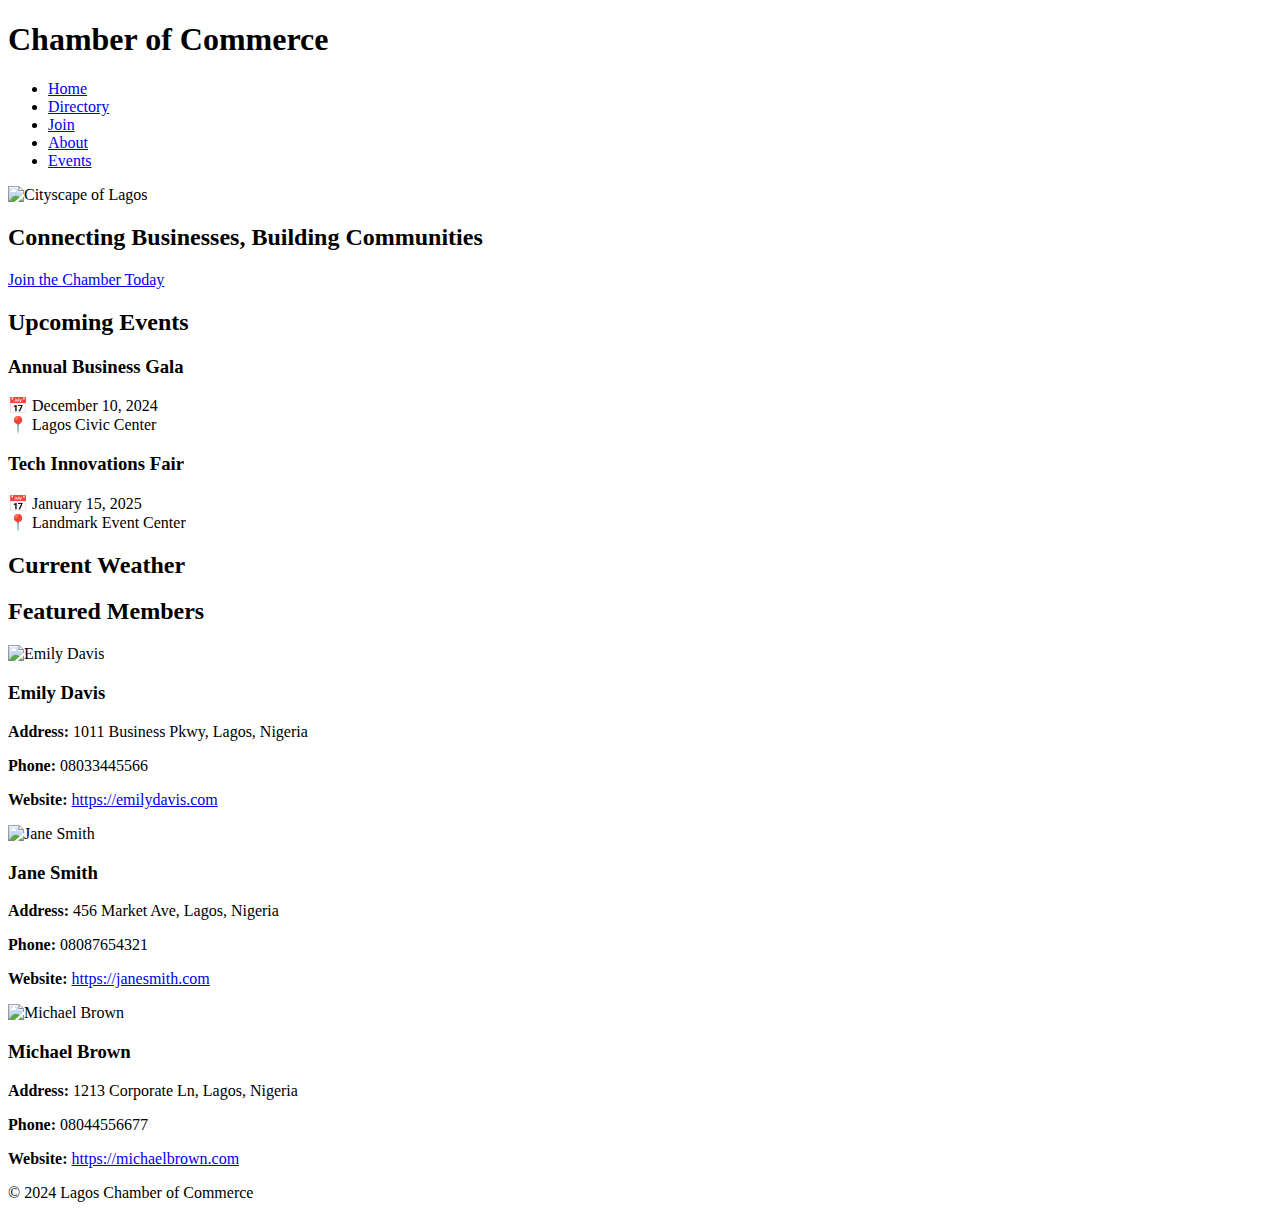
==== chamber/index.html @ 7c3137f1 "HHHVFFF" ====
<!DOCTYPE html>
<html lang="en-US">
<head>
    <meta charset="UTF-8">
    <meta name="viewport" content="width=device-width, initial-scale=1.0">
    <title>Chamber of Commerce - Home</title>

    <!-- SEO Meta Tags -->
    <meta name="description" content="Discover opportunities, events, and top businesses in Lagos, Nigeria. Join the Chamber of Commerce today!">
    <meta name="author" content="Oluwaniyi Akin Oladapo">

    <!-- Open Graph Meta Tags -->
    <meta property="og:title" content="Chamber of Commerce - Home">
    <meta property="og:type" content="website">
    <meta property="og:image" content="images/hero.JPEG">
    <meta property="og:url" content="https://your-github-username.github.io/wdd231/chamber/index.html">
    <meta property="og:description" content="Connecting businesses in Lagos. Join our Chamber today!">

    <!-- Favicon -->
    <link rel="icon" href="images/favicon.ico" type="image/x-icon">

    <!-- CSS -->
    <link rel="stylesheet" href="styles/style.CSS">
</head>
<body>
    <!-- Header -->
    <header>
        <h1>Chamber of Commerce</h1>
        <nav>
            <ul>
                <li><a href="index.html">Home</a></li>
                <li><a href="directory.html">Directory</a></li>
                <li><a href="join.html">Join</a></li>
                <li><a href="about.html">About</a></li>
                <li><a href="events.html">Events</a></li>
            </ul>
        </nav>
    </header>

    <!-- Hero Section -->
    <section class="hero">
        <img src="images/hero.JPEG" alt="Cityscape of Lagos">
        <div class="hero-content">
            <h2>Connecting Businesses, Building Communities</h2>
            <a href="join.html" class="cta-button">Join the Chamber Today</a>
        </div>
    </section>

    <!-- Current Events -->
    <section id="events">
        <h2>Upcoming Events</h2>
        <article class="event">
            <h3>Annual Business Gala</h3>
            <p>📅 December 10, 2024<br>📍 Lagos Civic Center</p>
        </article>
        <article class="event">
            <h3>Tech Innovations Fair</h3>
            <p>📅 January 15, 2025<br>📍 Landmark Event Center</p>
        </article>
    </section>

    <!-- Weather Section -->
    <section id="weather">
        <h2>Current Weather</h2>
        <div class="weather-info">
            <!-- Weather dynamically loaded here -->
        </div>
    </section>

    <!-- Spotlights -->
    <section id="spotlights">
        <h2>Featured Members</h2>
        <div class="spotlight-container">
            <!-- Spotlights dynamically loaded here -->
        </div>
    </section>

    <!-- Footer -->
    <footer>
        <p>&copy; 2024 Lagos Chamber of Commerce</p>
    </footer>

    <!-- Scripts -->
    <script src="scripts/weather.js"></script>
    <script src="scripts/spotlight.js"></script>
</body>
</html>
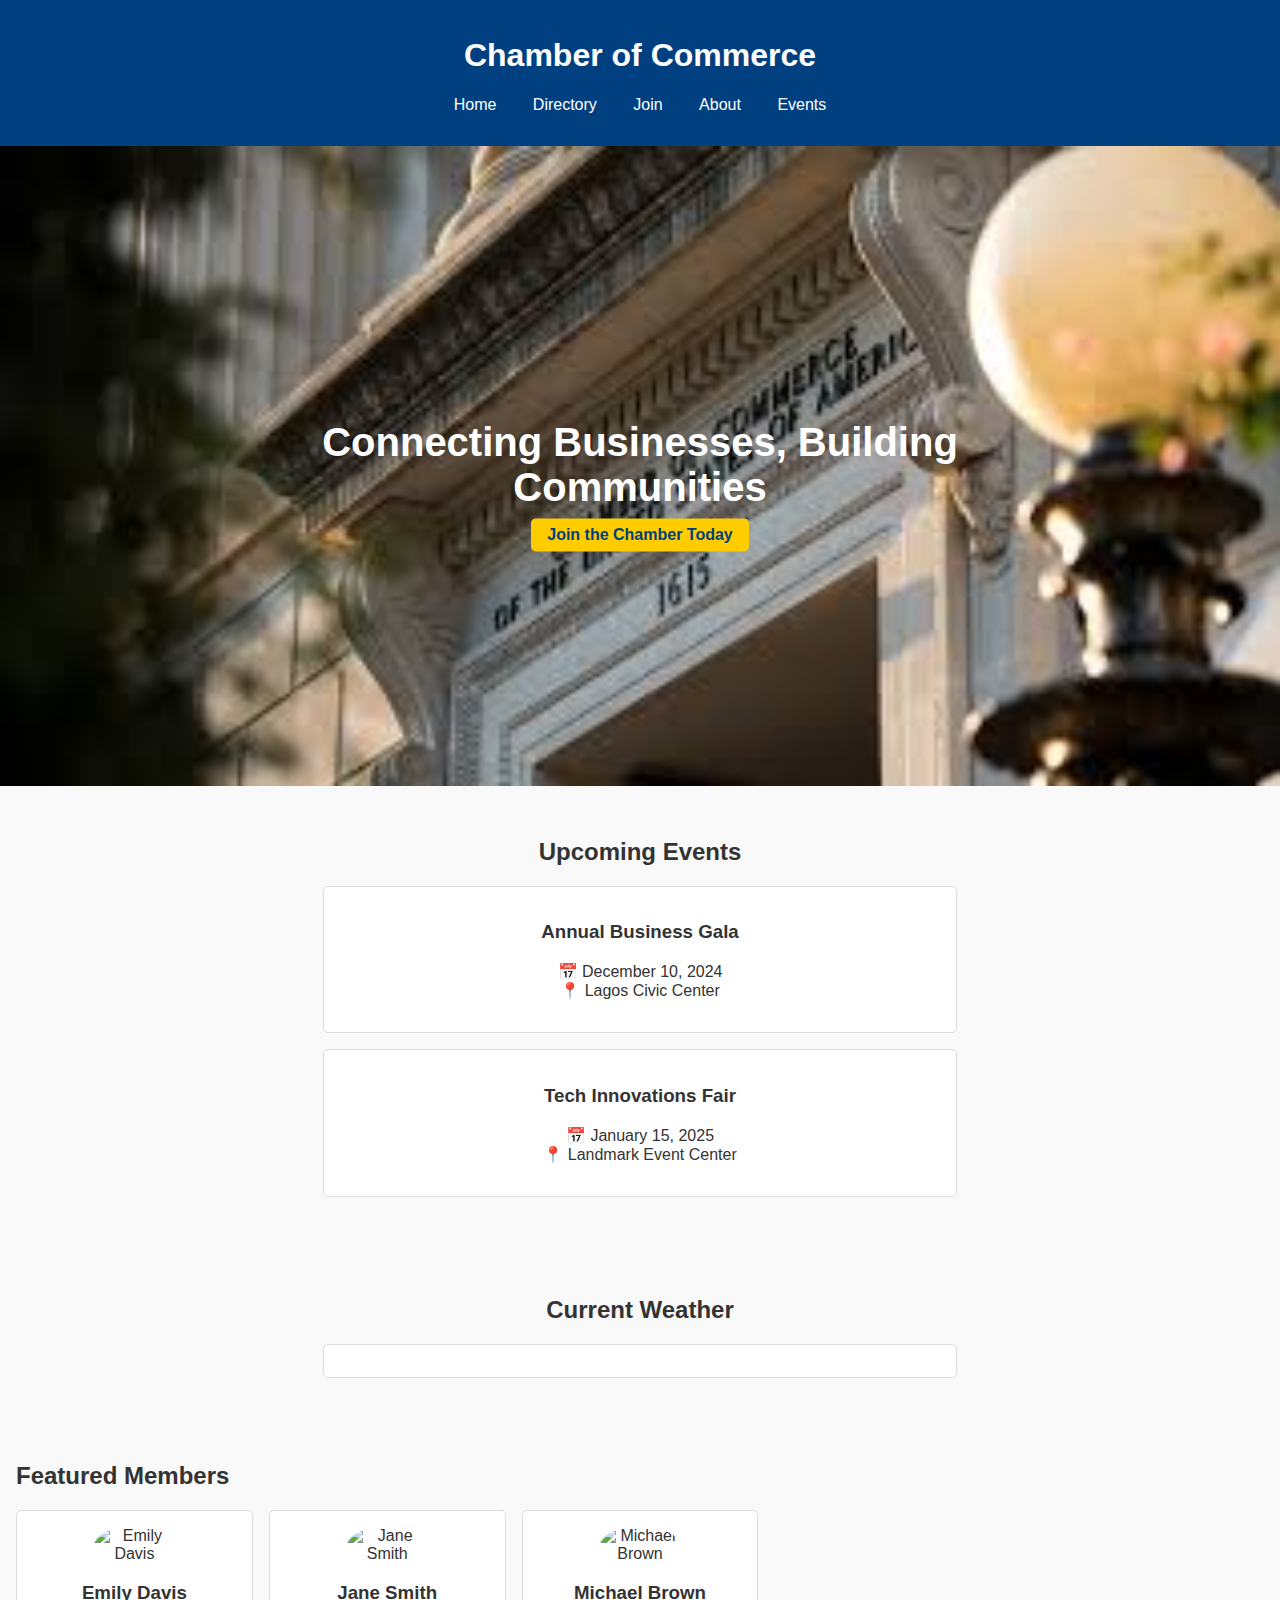
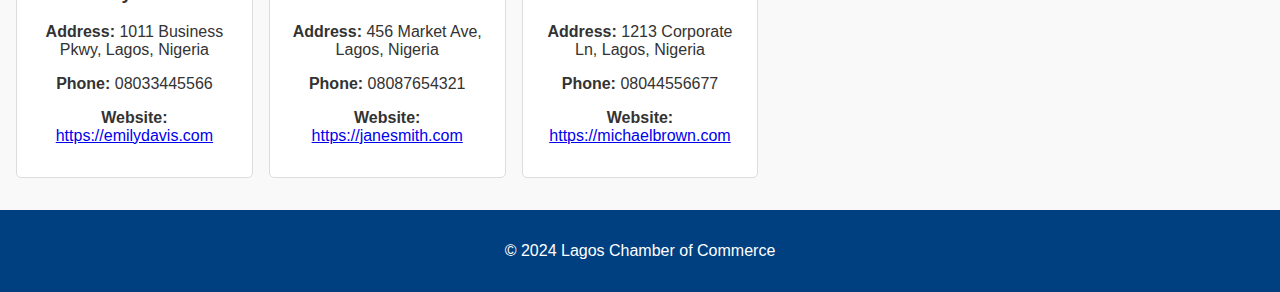
==== commit a25362f9: "DD" ====
--- a/chamber/index.html
+++ b/chamber/index.html
@@ -12,7 +12,7 @@
     <!-- Open Graph Meta Tags -->
     <meta property="og:title" content="Chamber of Commerce - Home">
     <meta property="og:type" content="website">
-    <meta property="og:image" content="images/hero.JPEG">
+    <meta property="og:image" content="images/hero.jpg">
     <meta property="og:url" content="https://your-github-username.github.io/wdd231/chamber/index.html">
     <meta property="og:description" content="Connecting businesses in Lagos. Join our Chamber today!">
 
@@ -20,7 +20,7 @@
     <link rel="icon" href="images/favicon.ico" type="image/x-icon">
 
     <!-- CSS -->
-    <link rel="stylesheet" href="styles/style.CSS">
+    <link rel="stylesheet" href="styles/style.css">
 </head>
 <body>
     <!-- Header -->
@@ -39,7 +39,7 @@
 
     <!-- Hero Section -->
     <section class="hero">
-        <img src="images/hero.JPEG" alt="Cityscape of Lagos">
+        <img src="images/hero.jpeg" alt="Cityscape of Lagos">
         <div class="hero-content">
             <h2>Connecting Businesses, Building Communities</h2>
             <a href="join.html" class="cta-button">Join the Chamber Today</a>
--- a/chamber/styles/style.css
+++ b/chamber/styles/style.css
@@ -0,0 +1,132 @@
+/* General Reset */
+body {
+    margin: 0;
+    padding: 0;
+    font-family: Arial, sans-serif;
+    color: #333;
+    background-color: #f9f9f9;
+}
+
+header {
+    background-color: #004080;
+    color: #fff;
+    padding: 1rem;
+    text-align: center;
+}
+
+header nav ul {
+    list-style-type: none;
+    padding: 0;
+}
+
+header nav ul li {
+    display: inline-block;
+    margin: 0 1rem;
+}
+
+header nav ul li a {
+    color: #fff;
+    text-decoration: none;
+}
+
+/* Hero Section */
+.hero {
+    position: relative;
+    text-align: center;
+    color: white;
+}
+
+.hero img {
+    width: 100%;
+    height: auto;
+    display: block;
+}
+
+.hero-content {
+    position: absolute;
+    top: 50%;
+    left: 50%;
+    transform: translate(-50%, -50%);
+    text-align: center;
+}
+
+.hero-content h2 {
+    font-size: 2.5rem;
+    margin-bottom: 1rem;
+}
+
+.cta-button {
+    padding: 0.5rem 1rem;
+    background-color: #ffcc00;
+    color: #004080;
+    text-decoration: none;
+    font-weight: bold;
+    border-radius: 5px;
+}
+
+.cta-button:hover {
+    background-color: #ffa500;
+}
+
+/* Events Section */
+#events {
+    padding: 2rem 1rem;
+    text-align: center;
+}
+
+.event {
+    margin: 1rem auto;
+    padding: 1rem;
+    border: 1px solid #ddd;
+    background-color: #fff;
+    border-radius: 5px;
+    max-width: 600px;
+}
+
+/* Weather Section */
+#weather {
+    text-align: center;
+    padding: 2rem 1rem;
+}
+
+.weather-info {
+    margin: 0 auto;
+    padding: 1rem;
+    border: 1px solid #ddd;
+    background-color: #fff;
+    border-radius: 5px;
+    max-width: 600px;
+}
+
+/* Spotlights Section */
+#spotlights {
+    padding: 2rem 1rem;
+}
+
+.spotlight-container {
+    display: grid;
+    grid-template-columns: repeat(auto-fill, minmax(200px, 1fr));
+    gap: 1rem;
+}
+
+.member-card {
+    text-align: center;
+    border: 1px solid #ddd;
+    padding: 1rem;
+    background-color: #fff;
+    border-radius: 5px;
+}
+
+.member-card img {
+    max-width: 80px;
+    height: auto;
+    border-radius: 50%;
+}
+
+/* Footer */
+footer {
+    background-color: #004080;
+    color: #fff;
+    text-align: center;
+    padding: 1rem;
+}
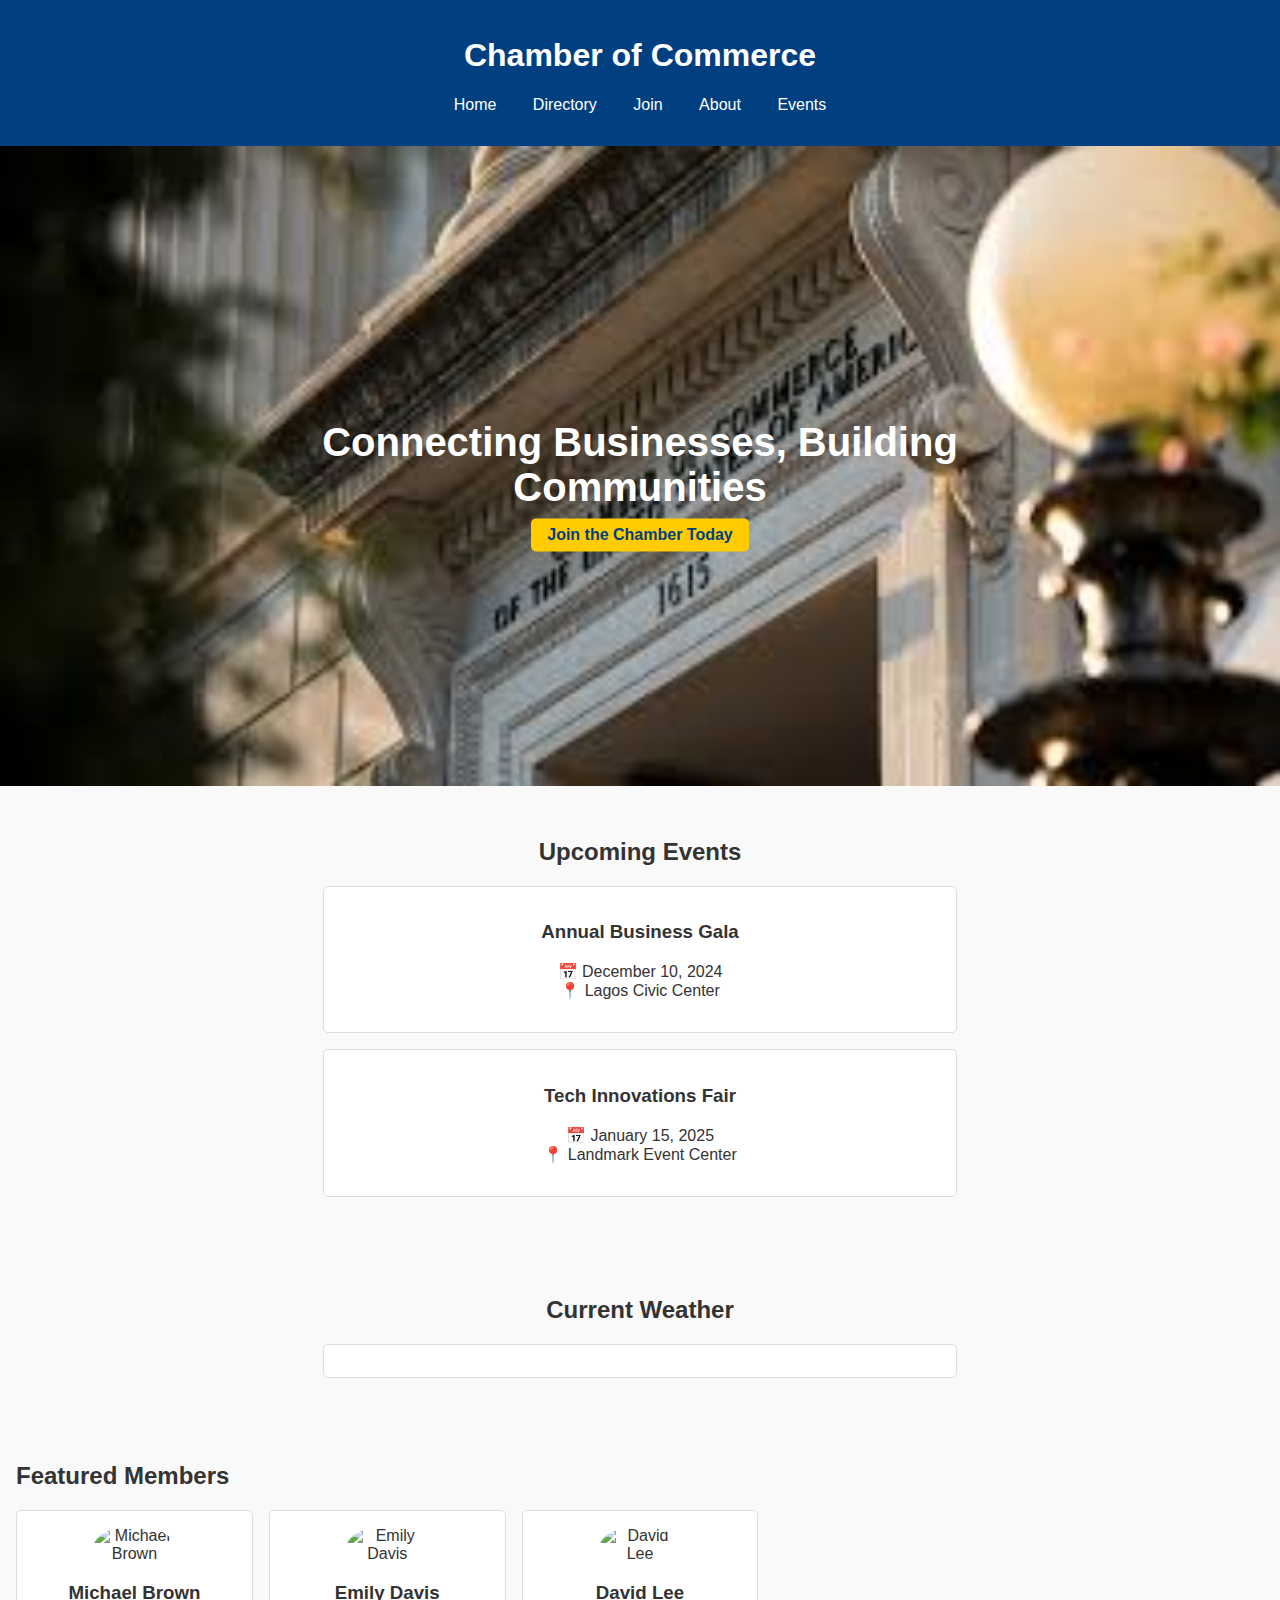
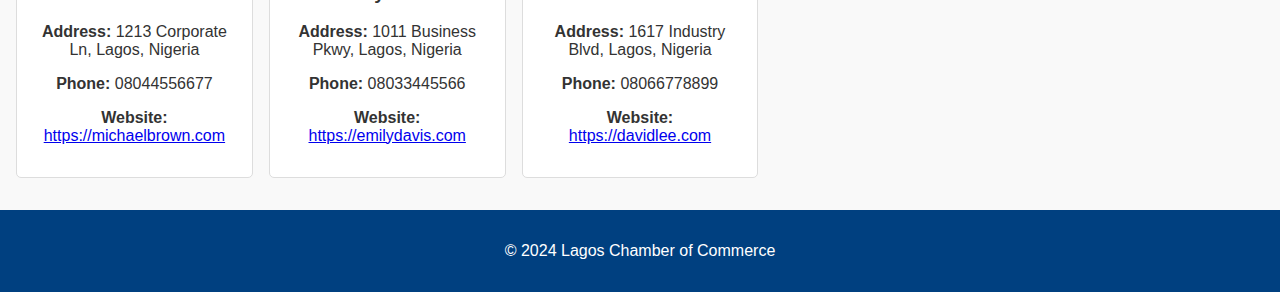
==== commit 2a2d68b1: "DD" ====
--- a/chamber/index.html
+++ b/chamber/index.html
@@ -12,7 +12,7 @@
     <!-- Open Graph Meta Tags -->
     <meta property="og:title" content="Chamber of Commerce - Home">
     <meta property="og:type" content="website">
-    <meta property="og:image" content="images/hero.jpg">
+    <meta property="og:image" content="images/hero.JPEG">
     <meta property="og:url" content="https://your-github-username.github.io/wdd231/chamber/index.html">
     <meta property="og:description" content="Connecting businesses in Lagos. Join our Chamber today!">
 
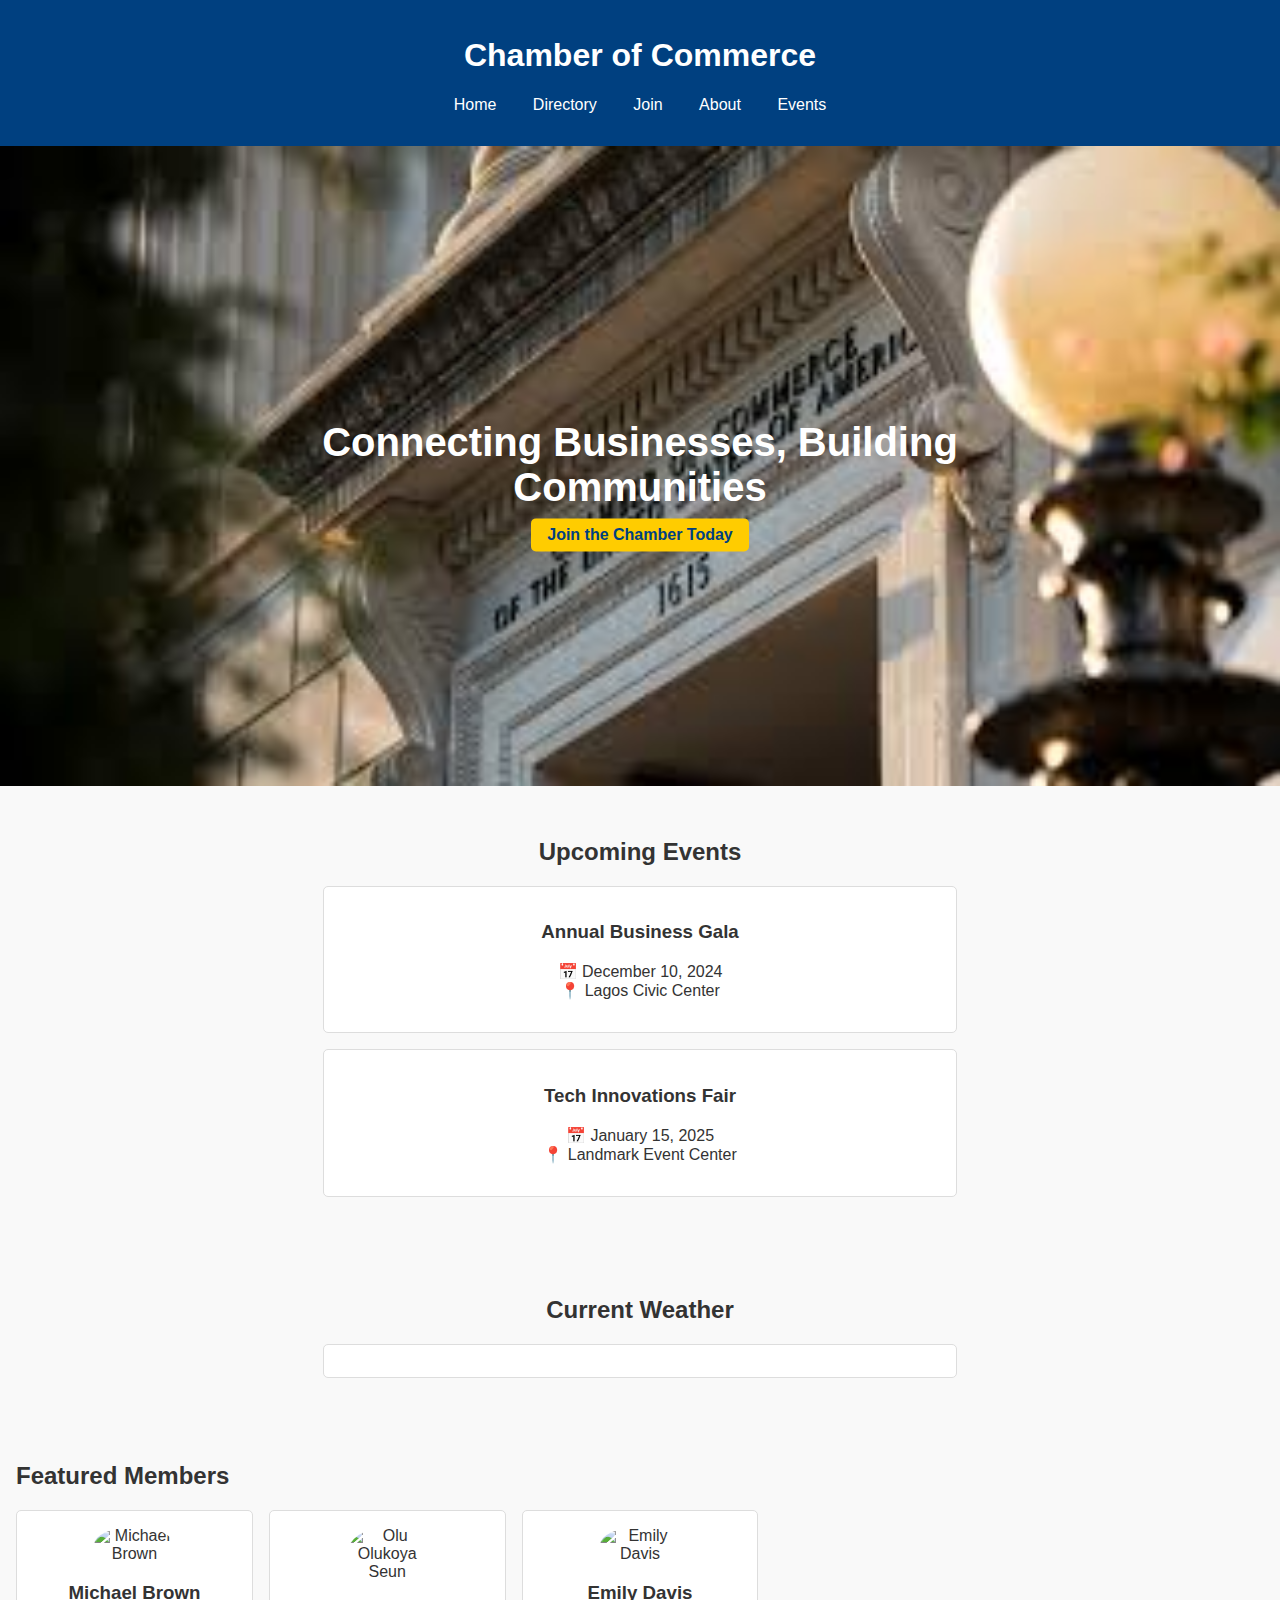
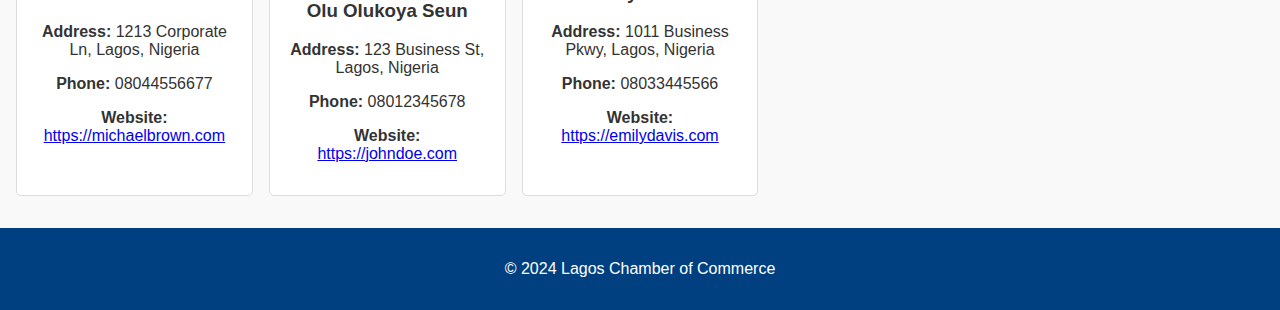
==== commit 249e2a15: "gg" ====
--- a/chamber/index.html
+++ b/chamber/index.html
@@ -12,8 +12,8 @@
     <!-- Open Graph Meta Tags -->
     <meta property="og:title" content="Chamber of Commerce - Home">
     <meta property="og:type" content="website">
-    <meta property="og:image" content="images/hero.JPEG">
-    <meta property="og:url" content="https://your-github-username.github.io/wdd231/chamber/index.html">
+    <meta property="og:image" content="images/og.JPEG">
+    <meta property="og:url" content="https://oluwaniyiakin.github.io/wdd231/chamber/index.html">
     <meta property="og:description" content="Connecting businesses in Lagos. Join our Chamber today!">
 
     <!-- Favicon -->
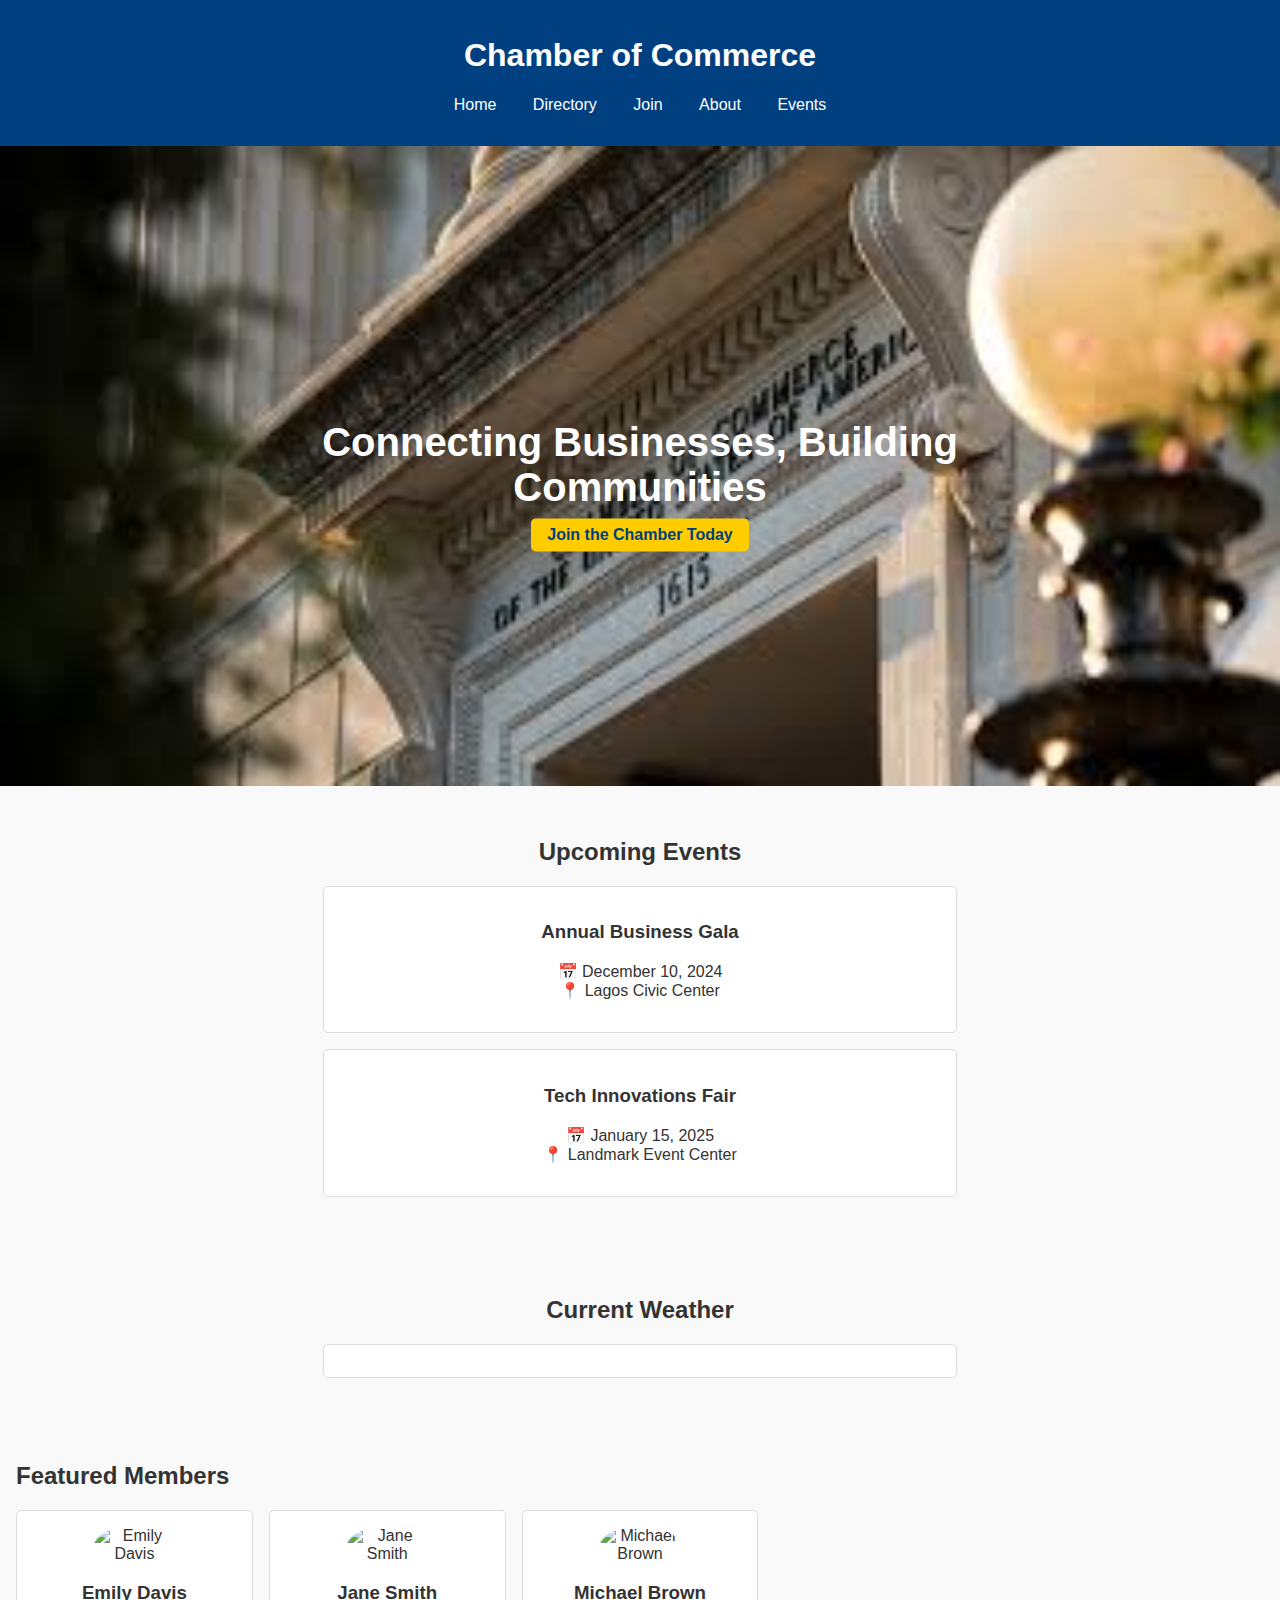
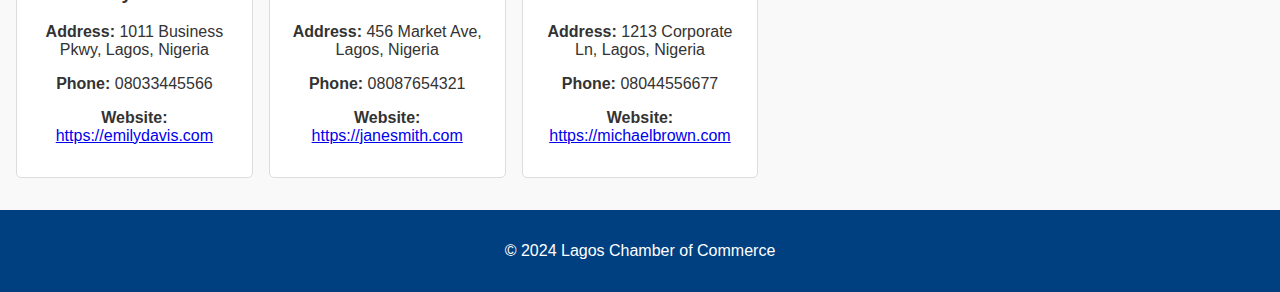
==== commit 9856bd8c: "44" ====
--- a/chamber/index.html
+++ b/chamber/index.html
@@ -12,7 +12,7 @@
     <!-- Open Graph Meta Tags -->
     <meta property="og:title" content="Chamber of Commerce - Home">
     <meta property="og:type" content="website">
-    <meta property="og:image" content="images/og.JPEG">
+    <meta property="og:image" content="images/og2.JPEG">
     <meta property="og:url" content="https://oluwaniyiakin.github.io/wdd231/chamber/index.html">
     <meta property="og:description" content="Connecting businesses in Lagos. Join our Chamber today!">
 
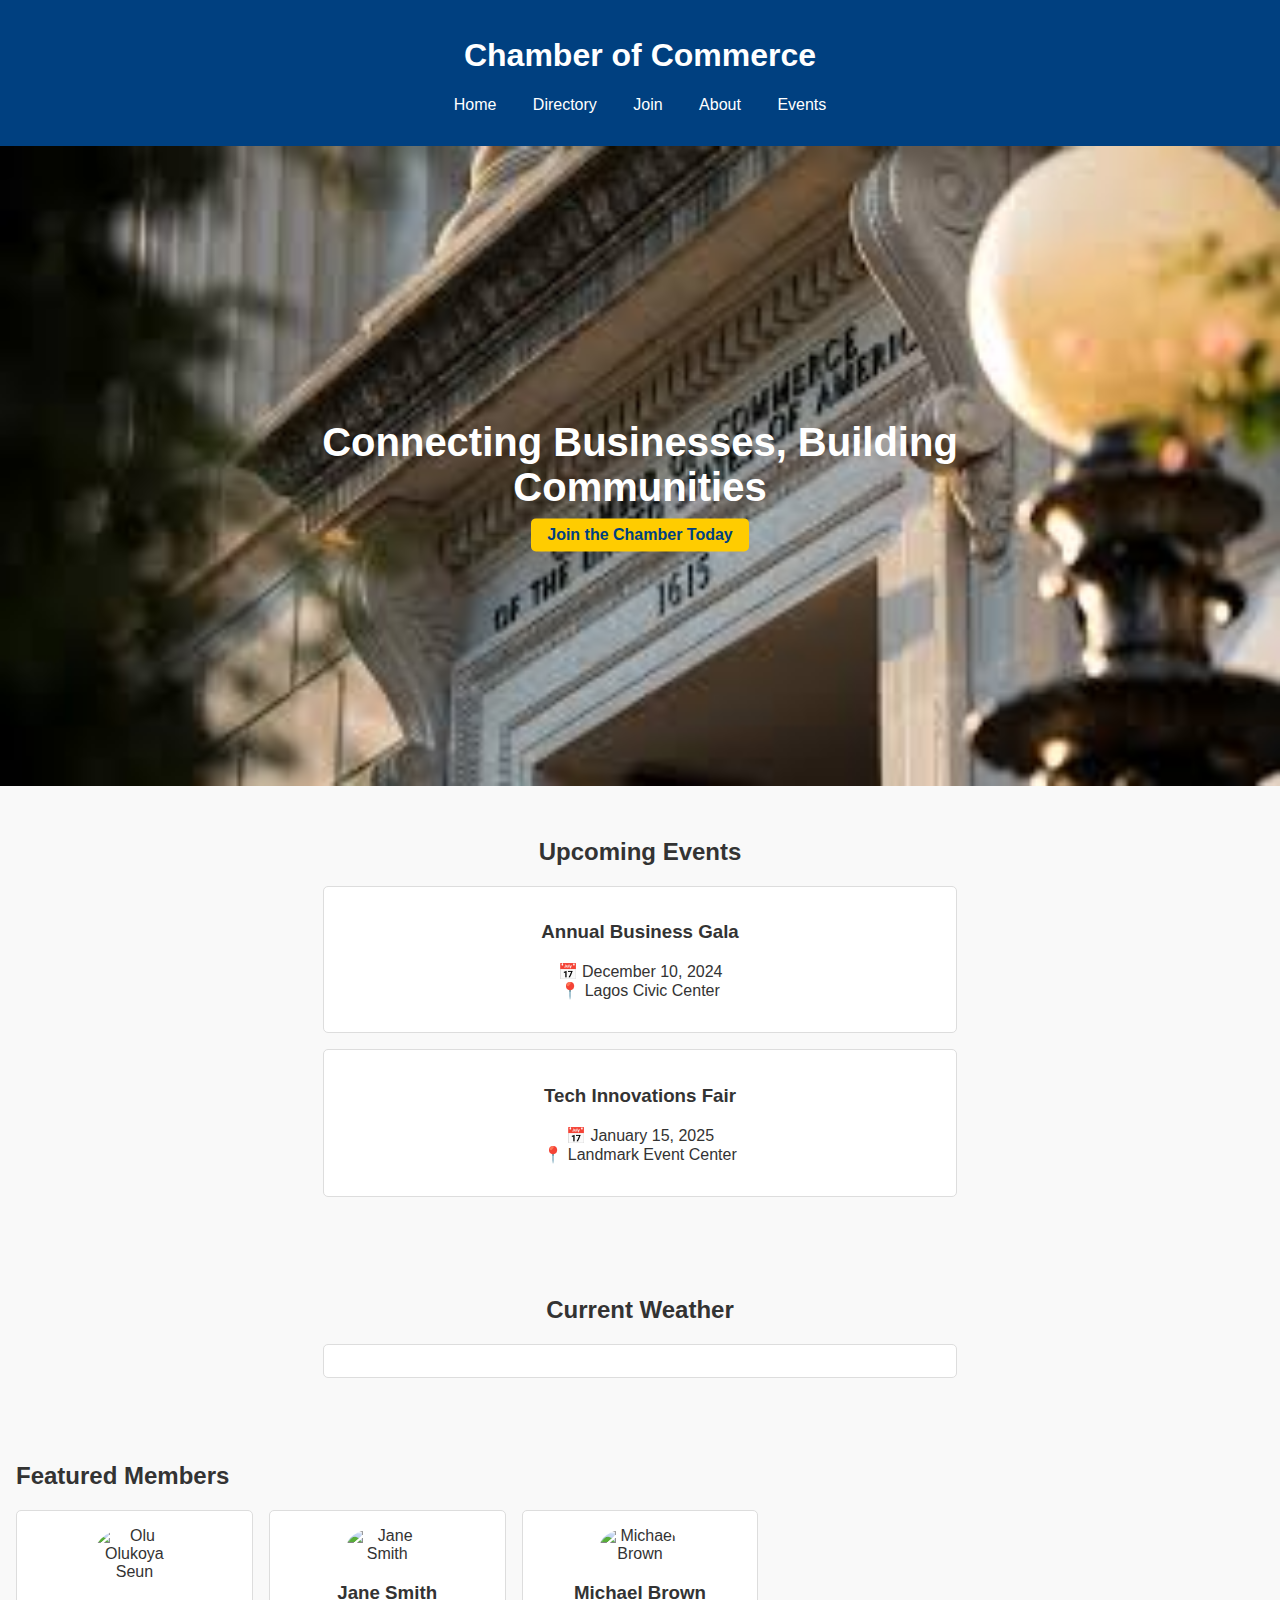
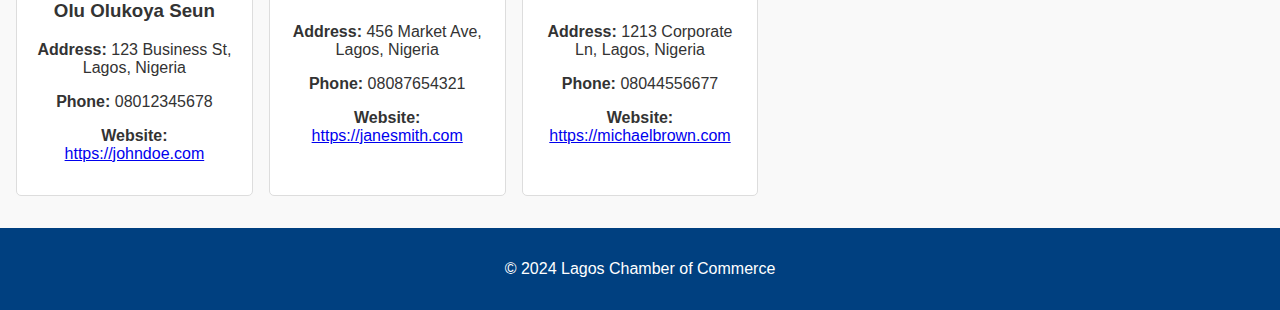
==== commit 65e94889: "GG" ====
--- a/chamber/index.html
+++ b/chamber/index.html
@@ -12,7 +12,7 @@
     <!-- Open Graph Meta Tags -->
     <meta property="og:title" content="Chamber of Commerce - Home">
     <meta property="og:type" content="website">
-    <meta property="og:image" content="images/og2.JPEG">
+    <meta property="og:image" content="images/og.PNG">
     <meta property="og:url" content="https://oluwaniyiakin.github.io/wdd231/chamber/index.html">
     <meta property="og:description" content="Connecting businesses in Lagos. Join our Chamber today!">
 
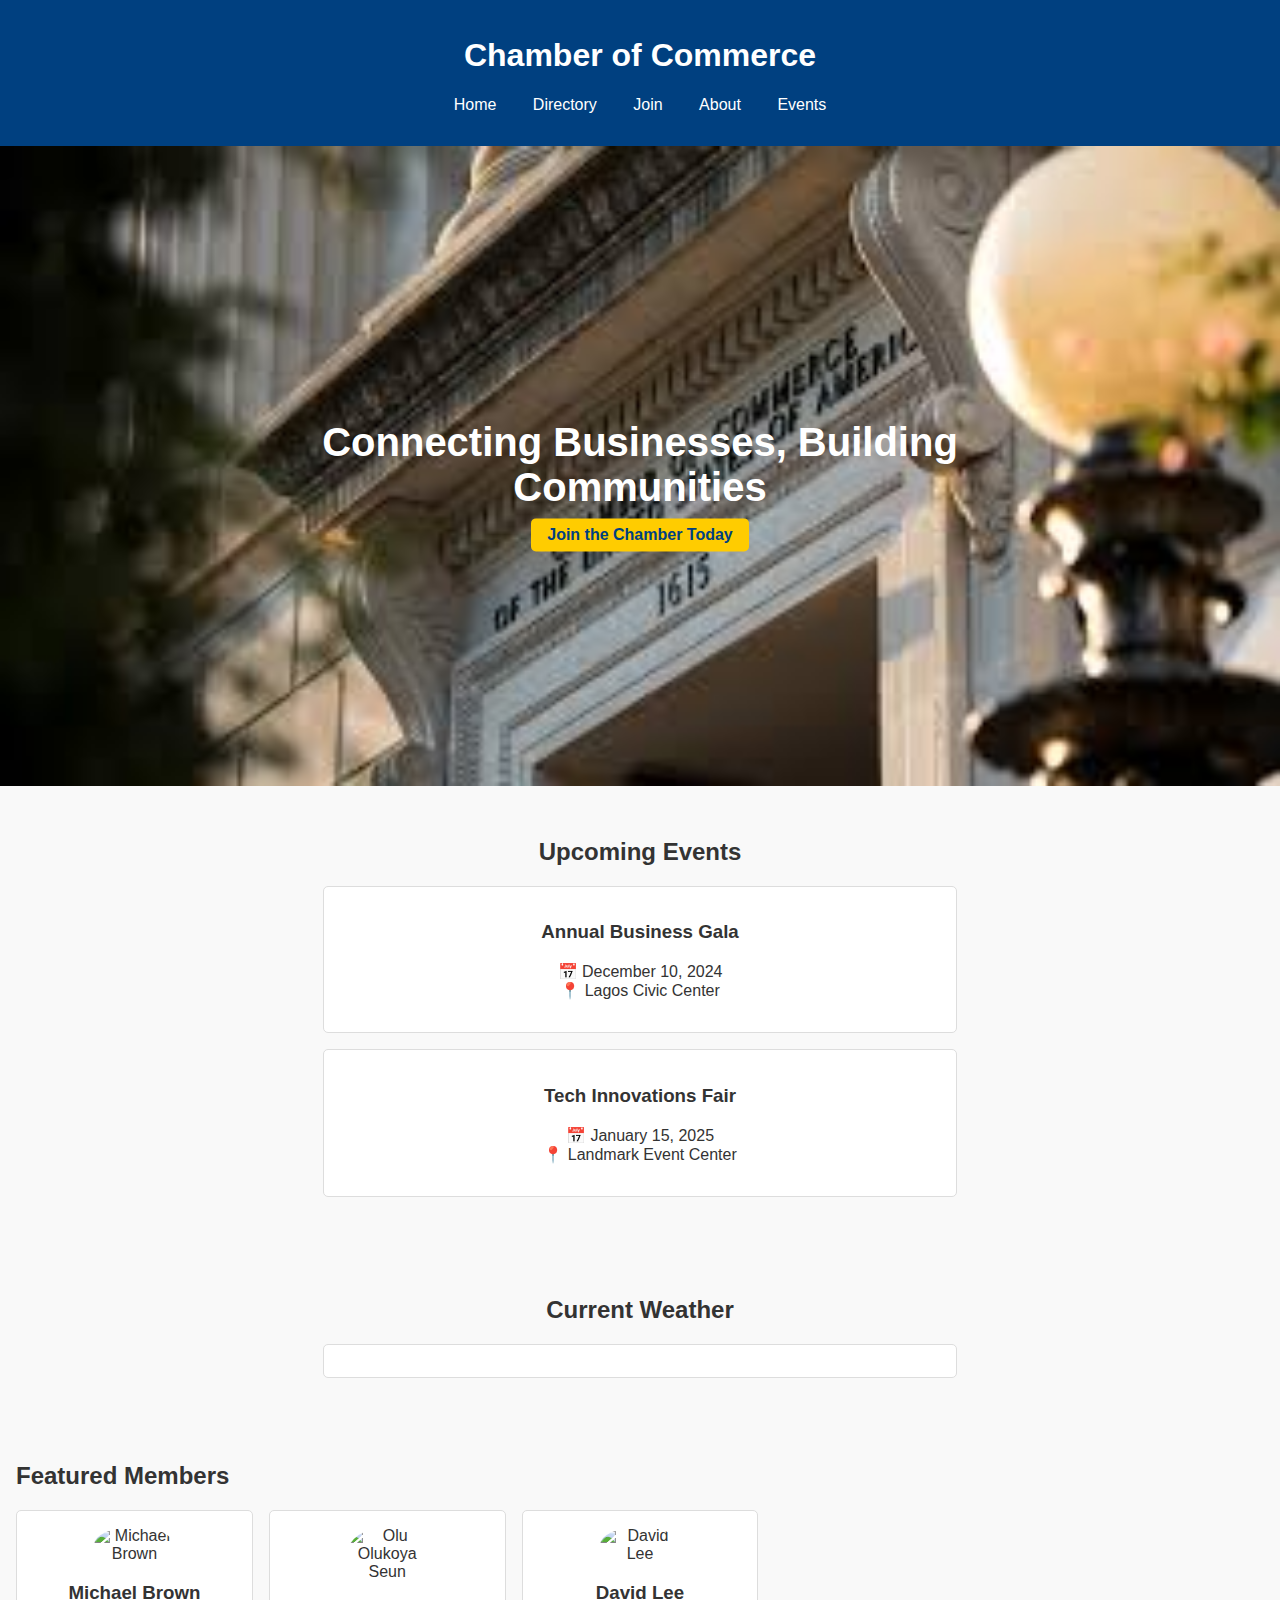
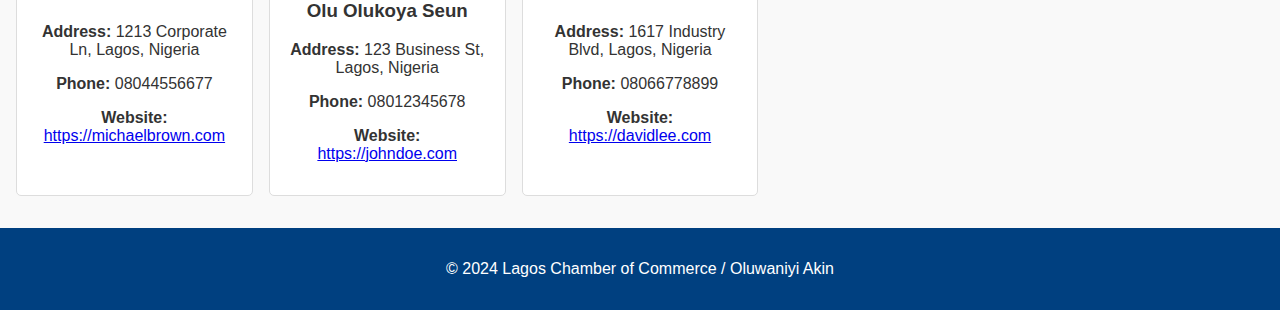
==== commit f0d00e99: "dd" ====
--- a/chamber/index.html
+++ b/chamber/index.html
@@ -77,7 +77,7 @@
 
     <!-- Footer -->
     <footer>
-        <p>&copy; 2024 Lagos Chamber of Commerce</p>
+        <p>&copy; 2024 Lagos Chamber of Commerce / Oluwaniyi Akin</p>
     </footer>
 
     <!-- Scripts -->
--- a/chamber/styles/style.css
+++ b/chamber/styles/style.css
@@ -98,6 +98,20 @@
     max-width: 600px;
 }
 
+.weather-forecast {
+    display: flex;
+    justify-content: space-around;
+    margin-top: 1rem;
+}
+
+.weather-forecast .forecast-day {
+    text-align: center;
+}
+
+.weather-forecast img {
+    max-width: 50px;
+}
+
 /* Spotlights Section */
 #spotlights {
     padding: 2rem 1rem;
